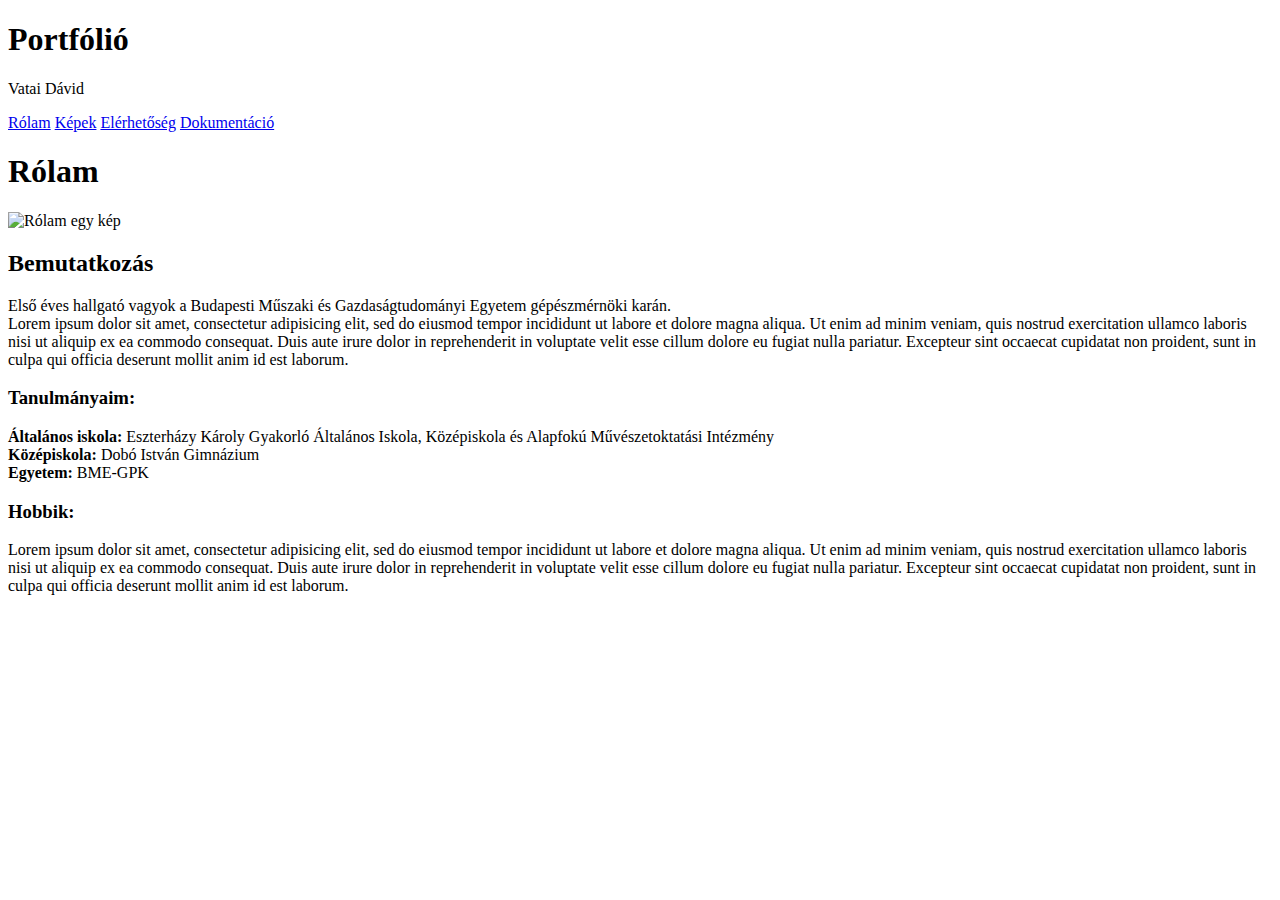
==== index.html @ 32d566ab "Update index.html" ====
<!DOCTYPE html>
<html>
<head>
	<title>Portfólió-Vatai Dávid</title>
	<meta charset="utf-8">
	<meta name="viewport" content="width=device-width, initial-scale=1">
	<link rel="stylesheet" type="text/css" href="main.css">
	<link rel="preconnect" href="https://fonts.gstatic.com">
	<link href="https://fonts.googleapis.com/css2?family=Titillium+Web:wght@200&display=swap" rel="stylesheet">
</head>
<body>
	<div class="fejlec"> 
		
		<h1>Portfólió</h1>
		<p>Vatai Dávid</p>
	</div>
	<div class="navsav">
		<a href="index.html">Rólam</a>
		<a href="index.html">Képek</a>
		<a href="index.html">Elérhetőség</a>
		<a href="index.html" class="dokumentacio">Dokumentáció</a>
	</div>
	<div class="bemutatkozas">

		<div class="baloldali">
		<h1>Rólam</h1>
		<img src="képek/Vatai.jpg" alt="Rólam egy kép" style="width: 90% ">
		</div>

		<div class="tartalom">
		<h2>Bemutatkozás</h2>
		<p> Első éves hallgató vagyok a Budapesti Műszaki és Gazdaságtudományi Egyetem gépészmérnöki karán.<br>
		Lorem ipsum dolor sit amet, consectetur adipisicing elit, sed do eiusmod
		tempor incididunt ut labore et dolore magna aliqua. Ut enim ad minim veniam,
		quis nostrud exercitation ullamco laboris nisi ut aliquip ex ea commodo
		consequat. Duis aute irure dolor in reprehenderit in voluptate velit esse
		cillum dolore eu fugiat nulla pariatur. Excepteur sint occaecat cupidatat non
		proident, sunt in culpa qui officia deserunt mollit anim id est laborum.</p>
		<h3> Tanulmányaim:</h3>
		<p> <b>Általános iskola: </b>Eszterházy Károly Gyakorló Általános Iskola, Középiskola és Alapfokú Művészetoktatási Intézmény<br>
		<b>Középiskola: </b> Dobó István Gimnázium<br>
		<b>Egyetem: </b> BME-GPK
		</p>
		<h3>Hobbik:</h3>
		<p> Lorem ipsum dolor sit amet, consectetur adipisicing elit, sed do eiusmod
		tempor incididunt ut labore et dolore magna aliqua. Ut enim ad minim veniam,
		quis nostrud exercitation ullamco laboris nisi ut aliquip ex ea commodo
		consequat. Duis aute irure dolor in reprehenderit in voluptate velit esse
		cillum dolore eu fugiat nulla pariatur. Excepteur sint occaecat cupidatat non
		proident, sunt in culpa qui officia deserunt mollit anim id est laborum.</p>
		</div>
	</div>
</body>
</html>
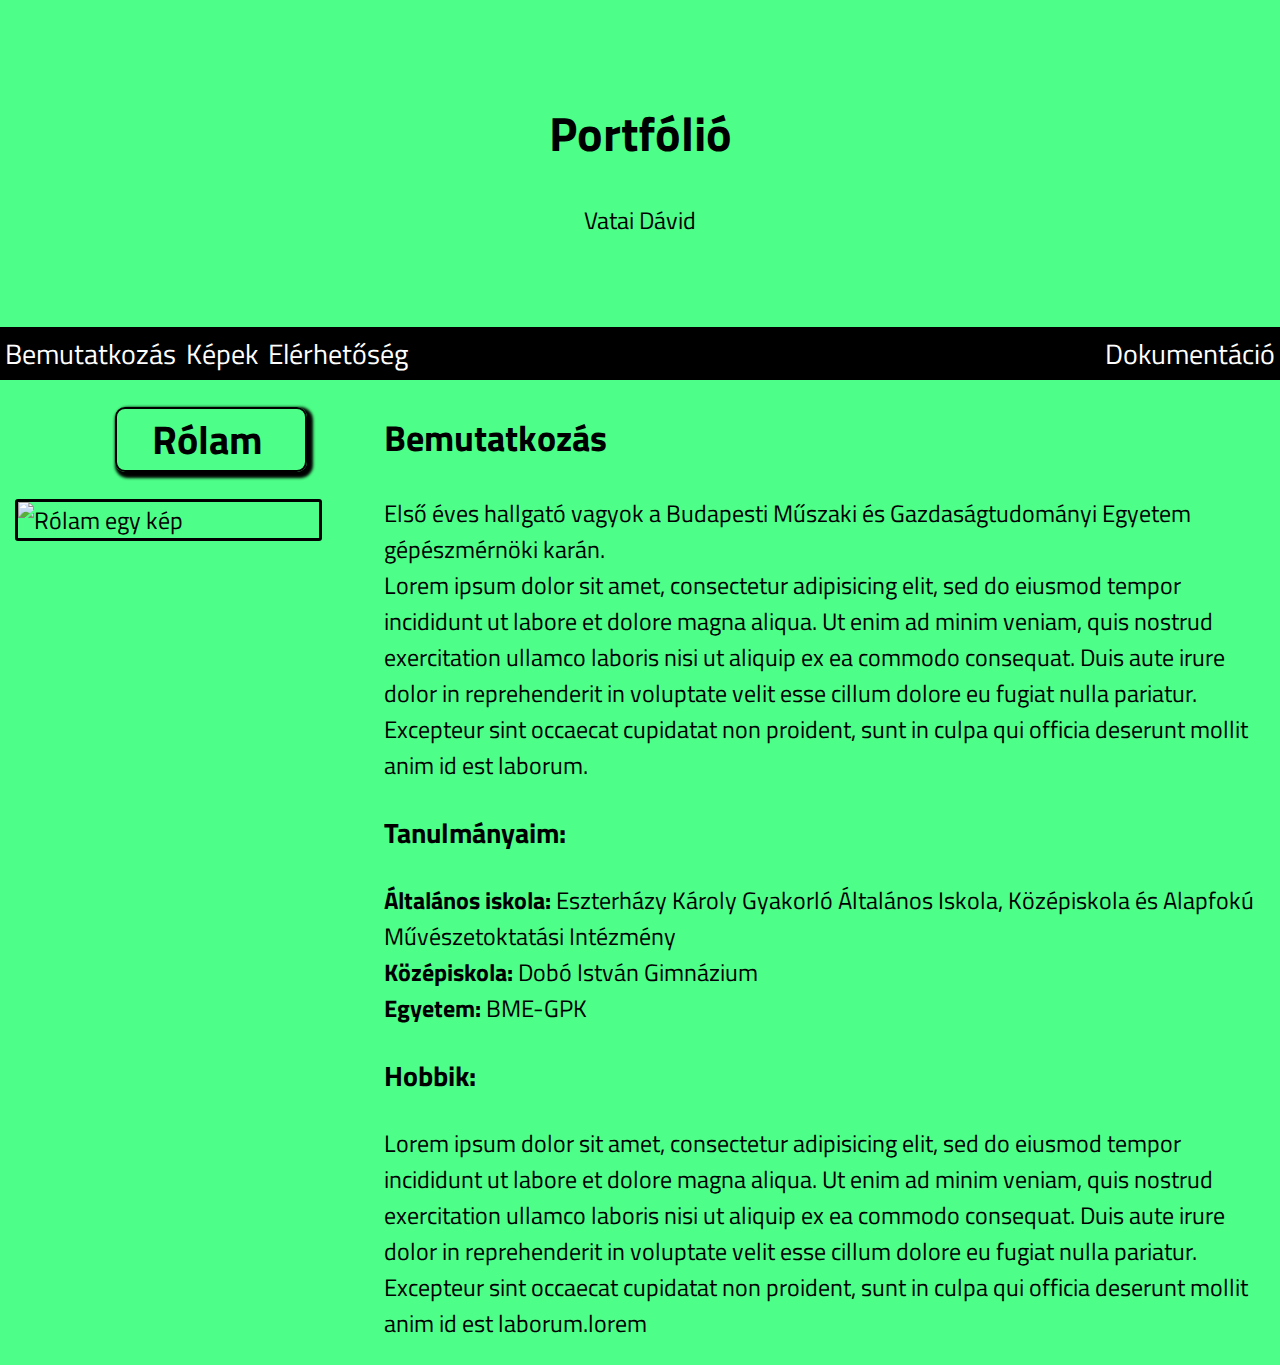
==== commit ccff99b6: "Add files via upload" ====
--- a/index.html
+++ b/index.html
@@ -1,22 +1,24 @@
 <!DOCTYPE html>
 <html>
 <head>
-	<title>Portfólió-Vatai Dávid</title>
+	<title>Bemutatkozás Vatai Dávid</title>
 	<meta charset="utf-8">
 	<meta name="viewport" content="width=device-width, initial-scale=1">
-	<link rel="stylesheet" type="text/css" href="main.css">
+	<link rel="stylesheet" type="text/css" href="css/main.css">
 	<link rel="preconnect" href="https://fonts.gstatic.com">
 	<link href="https://fonts.googleapis.com/css2?family=Titillium+Web:wght@200&display=swap" rel="stylesheet">
 </head>
 <body>
+
 	<div class="fejlec"> 
 		
 		<h1>Portfólió</h1>
 		<p>Vatai Dávid</p>
 	</div>
 	<div class="navsav">
-		<a href="index.html">Rólam</a>
-		<a href="index.html">Képek</a>
+		
+		<a href="index.html">Bemutatkozás</a>
+		<a href="kepek.html">Képek</a>
 		<a href="index.html">Elérhetőség</a>
 		<a href="index.html" class="dokumentacio">Dokumentáció</a>
 	</div>
@@ -24,7 +26,7 @@
 
 		<div class="baloldali">
 		<h1>Rólam</h1>
-		<img src="képek/Vatai.jpg" alt="Rólam egy kép" style="width: 90% ">
+		<img src="képek/Vatai.jpg" alt="Rólam egy kép" style="width: 80% ">
 		</div>
 
 		<div class="tartalom">
@@ -47,8 +49,10 @@
 		quis nostrud exercitation ullamco laboris nisi ut aliquip ex ea commodo
 		consequat. Duis aute irure dolor in reprehenderit in voluptate velit esse
 		cillum dolore eu fugiat nulla pariatur. Excepteur sint occaecat cupidatat non
-		proident, sunt in culpa qui officia deserunt mollit anim id est laborum.</p>
+		proident, sunt in culpa qui officia deserunt mollit anim id est laborum.lorem
+	</p>
+
 		</div>
 	</div>
 </body>
-</html>
+</html>--- a/css/main.css
+++ b/css/main.css
@@ -0,0 +1,71 @@
+* {
+  box-sizing: border-box;
+
+}
+body{
+	font-size: 24px;
+	margin:0;
+	font-family: 'Titillium Web', sans-serif;
+	background: #4dff88
+}
+.fejlec{
+  padding: 65px;
+  text-align: center;
+  background: #4dff88;
+
+  color: black;
+}
+.navsav{
+	
+	background-color: #000000;
+	overflow: hidden;
+}
+.navsav a{
+	padding: 5px;
+	float: left;
+	display: block;
+	font-size: 28px;
+	color: white;
+	text-decoration: none;
+}
+a.dokumentacio{
+	float: right; 
+}
+.navsav a:hover{
+background-color: #009933;
+
+border-bottom: 2px solid white;
+
+
+}
+.bemutatkozas{
+	display: flex;
+  flex-wrap: wrap;
+}
+.baloldali{
+	-ms-flex: 30%; /* IE10 */
+  flex: 30%;
+	
+}
+.baloldali h1{
+font-size: 40px;
+padding-left:35px;
+border: 2px solid black;
+border-radius: 10px;
+box-shadow: 3px 3px 3px 3px #000000;
+margin-right: 20%;
+margin-left: 30%;
+}
+.baloldali img{
+	display: inline-block;
+	border:3px solid black;
+	border-radius: 3px;
+	margin-left: 15px;
+}
+.tartalom{
+	-ms-flex: 70%; /* IE10 */
+  flex: 70%;
+}
+
+
+
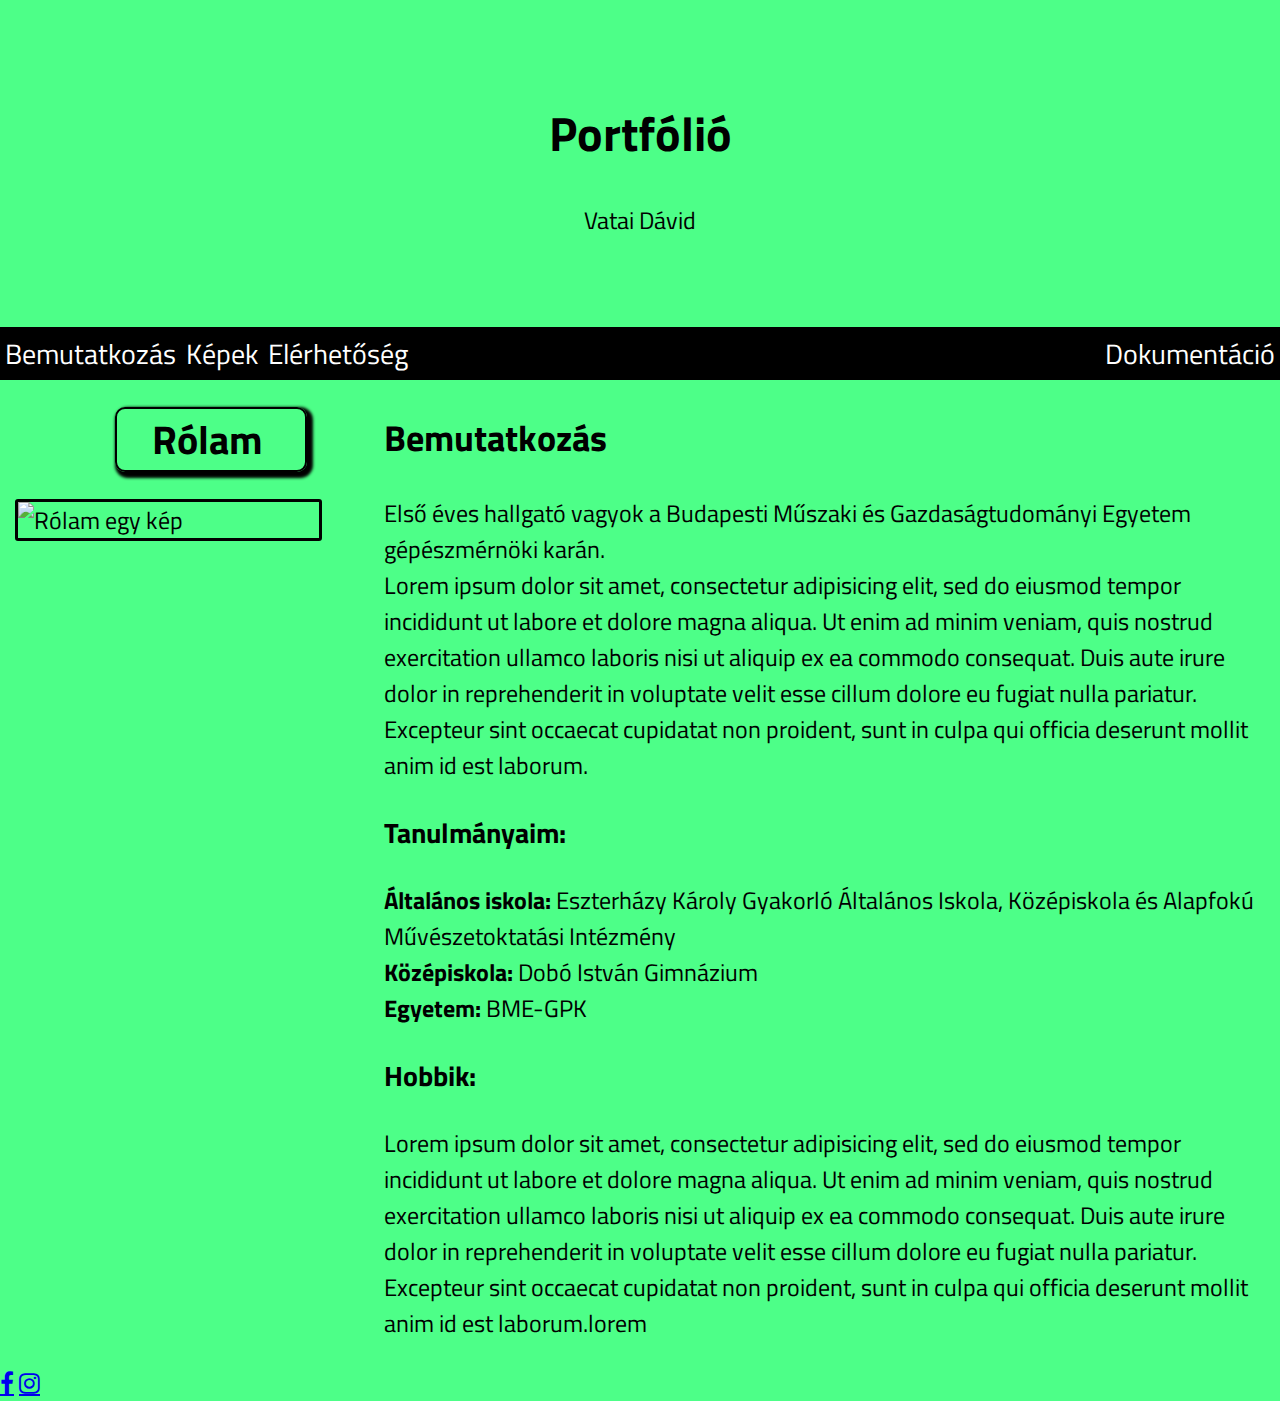
==== commit 096d0929: "Add files via upload" ====
--- a/index.html
+++ b/index.html
@@ -7,6 +7,8 @@
 	<link rel="stylesheet" type="text/css" href="css/main.css">
 	<link rel="preconnect" href="https://fonts.gstatic.com">
 	<link href="https://fonts.googleapis.com/css2?family=Titillium+Web:wght@200&display=swap" rel="stylesheet">
+	<link rel="stylesheet" href="https://cdnjs.cloudflare.com/ajax/libs/font-awesome/4.7.0/css/font-awesome.min.css">
+
 </head>
 <body>
 
@@ -54,5 +56,9 @@
 
 		</div>
 	</div>
+	<div class="lablec">
+		<a href="https://www.facebook.com/vatai.david.777" class="fa fa-facebook"></a>
+		<a href="https://www.instagram.com/davidvatai01/" class="fa fa-instagram"></a>
+	</div>
 </body>
 </html>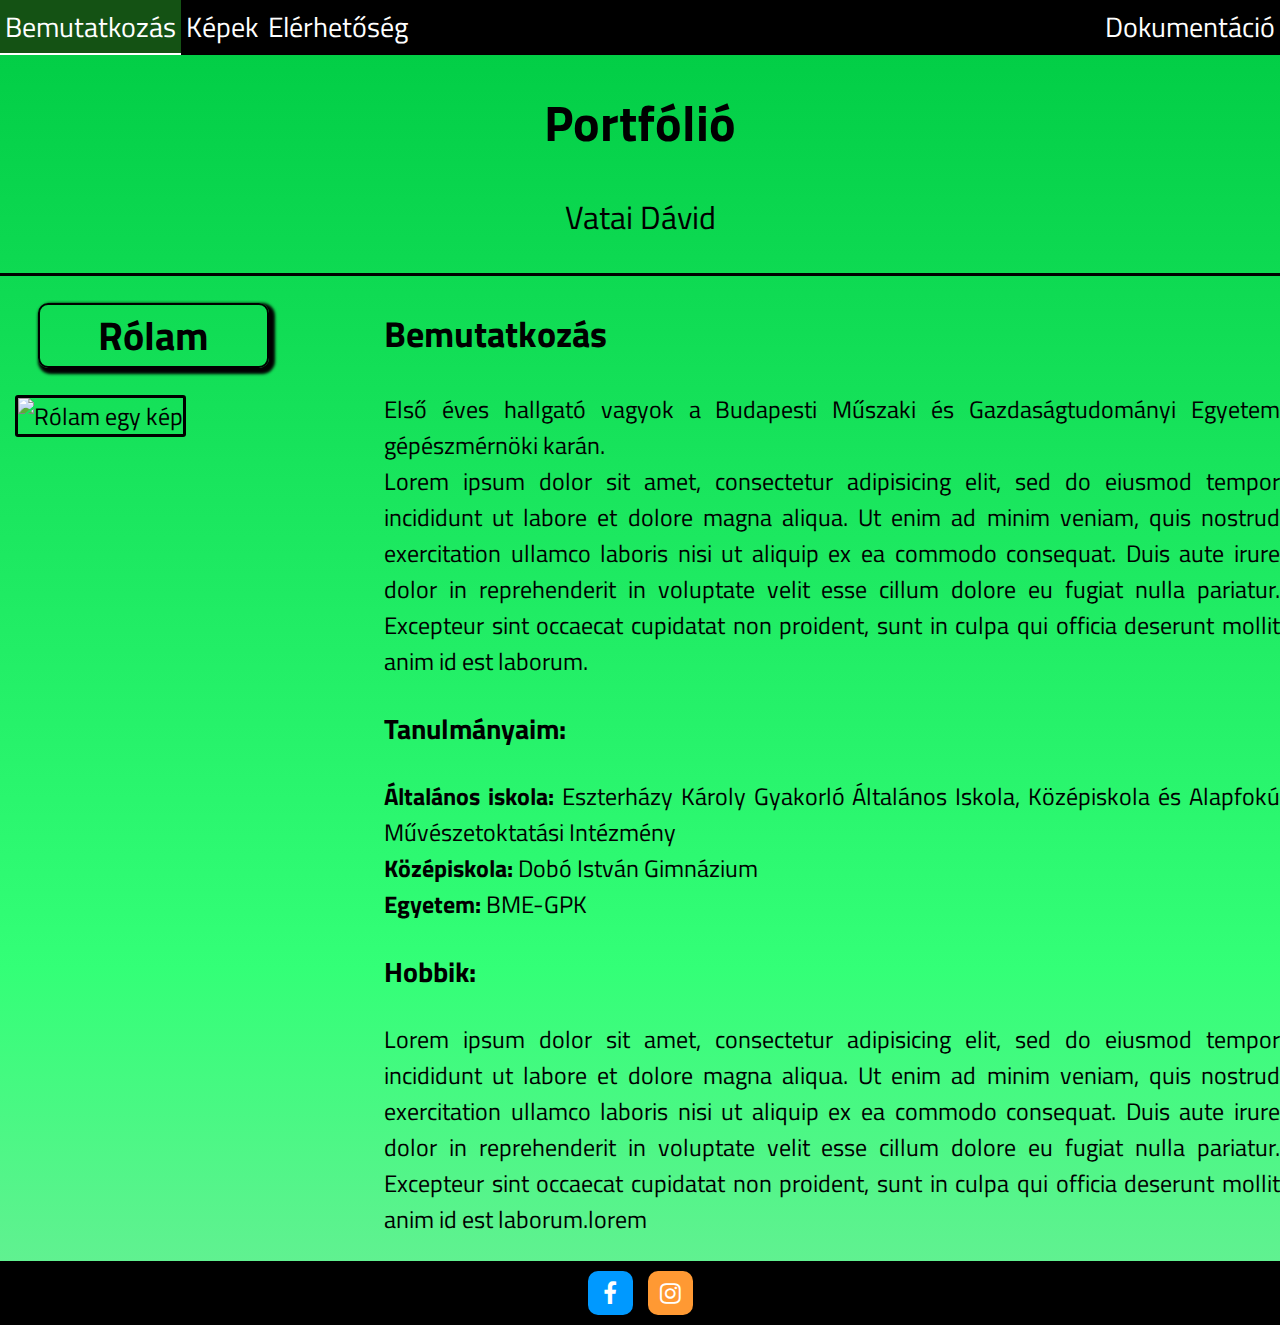
==== commit cec7c63c: "Add files via upload" ====
--- a/index.html
+++ b/index.html
@@ -4,7 +4,7 @@
 	<title>Bemutatkozás Vatai Dávid</title>
 	<meta charset="utf-8">
 	<meta name="viewport" content="width=device-width, initial-scale=1">
-	<link rel="stylesheet" type="text/css" href="css/main.css">
+	<link rel="stylesheet" type="text/css" href="main.css">
 	<link rel="preconnect" href="https://fonts.gstatic.com">
 	<link href="https://fonts.googleapis.com/css2?family=Titillium+Web:wght@200&display=swap" rel="stylesheet">
 	<link rel="stylesheet" href="https://cdnjs.cloudflare.com/ajax/libs/font-awesome/4.7.0/css/font-awesome.min.css">
@@ -19,10 +19,10 @@
 	</div>
 	<div class="navsav">
 		
-		<a href="index.html">Bemutatkozás</a>
+		<a href="#">Bemutatkozás</a>
 		<a href="kepek.html">Képek</a>
-		<a href="index.html">Elérhetőség</a>
-		<a href="index.html" class="dokumentacio">Dokumentáció</a>
+		<a href="elerhetoseg.html">Elérhetőség</a>
+		<a href="dokumentum.html" class="dokumentacio">Dokumentáció</a>
 	</div>
 	<div class="bemutatkozas">
 
--- a/main.css
+++ b/main.css
@@ -0,0 +1,224 @@
+* {
+  box-sizing: border-box;
+
+}
+body{
+	font-size: 24px;
+	margin:0;
+	font-family: 'Titillium Web', sans-serif;
+	background: rgb(106,238,150);
+background: linear-gradient(0deg, rgba(106,238,150,1) 0%, rgba(51,255,119,1) 27%, rgba(0,204,68,1) 99%);
+	/*background: #85e085;*/
+}
+.fejlec{
+padding-top: 50px;
+  
+  text-align: center;
+  color: black;
+  border-bottom: 3px solid black;
+ }
+ .fejlec p{
+ 	padding-top: -200px;
+ 	font-size: 32px;
+ }
+
+.navsav{
+
+	background-color: #000000;
+	overflow: hidden;
+	position: fixed;
+  top: 0;
+  width: 100%;
+}
+.navsav a{
+
+	padding: 5px;
+	float: left;
+	display: block;
+	font-size: 28px;
+	color: white;
+	text-decoration: none;
+}
+a.dokumentacio{
+	float: right; 
+}
+.navsav a:hover{
+background-color:  #145214;
+
+border-bottom: 2px solid white;
+
+
+}
+.bemutatkozas{
+	display: table;
+}
+.baloldali{
+	float:left;
+	width: 30%
+	
+}
+.baloldali h1{
+font-size: 40px;
+padding-left:35px;
+padding-right: 35px;
+border: 2px solid black;
+border-radius: 10px;
+box-shadow: 3px 3px 3px 3px #000000;
+margin-right: 30%;
+margin-left: 10%;
+width: 60%;
+
+}
+.baloldali img{
+	
+	border:3px solid black;
+	border-radius: 3px;
+	margin-left: 15px;
+}
+.tartalom{
+	width: 70%;
+	float:right;
+}
+.tartalom p{
+	text-align: justify;
+}
+.lablec{
+	padding: 5px;
+  text-align: center;
+  background: black;
+  bottom: 0;
+}
+.kepek h1{
+	font-size: 42px;
+}
+.fa {
+ padding: 10px;
+  font-size: 30px;
+  width: 45px;
+  border: 4px black;
+  border-radius: 10px;
+  text-align: center;
+  text-decoration: none;
+  margin: 5px 5px 5px 5px;
+}
+
+.fa:hover {
+  opacity: 0.7;
+}
+
+.fa-facebook {
+
+  background: #0099ff;
+  color: white;
+  
+}
+
+.fa-instagram {
+  background: #ff9933;
+  color: white;
+  
+}
+.main {
+  max-width: 1000px;
+  margin: auto;
+}
+hr{
+	border: 1px solid black;
+}
+h1 {
+	text-align: center;
+  font-size: 50px;
+  word-break: break-all;
+}
+
+.sor {
+  margin: 8px -16px;
+}
+
+
+.sor,
+.sor > .oszlop {
+  padding: 8px;
+}
+
+
+.oszlop {
+  float: left;
+  width: 25%;
+}
+
+
+.sor:after {
+  content: "";
+  display: table;
+  clear: both;
+}
+
+
+.kepek {
+  background-color: white;
+  padding: 10px;
+}
+.kepek:hover{
+	
+	padding:10px;
+	border:4px solid black;
+}
+
+
+@media screen and (max-width: 900px) {
+  .oszlop {
+    width: 50%;
+  }
+}
+
+
+@media screen and (max-width: 600px) {
+  .oszlop {
+    width: 100%;
+  }
+}
+.elerhetoseg h1{
+	font-size: 42px;
+}
+.elerhetoseg p{
+	padding-left: 50px;
+}
+.elerhetoseg a{
+	text-decoration: none;
+	color: black;
+}
+.elerhetoseg a:hover{
+ 	opacity: 0.7;
+ 	color: white;
+}
+.edus{
+	margin-left: 115px;
+	
+}
+.doksi{
+	display: table;
+}
+.doksi_iras{
+ width: 48%;
+ 	float:left;
+}
+.doksi_iras h1{
+	font-size: 32px;
+}
+.doksi_iras a{
+	text-decoration: none;
+	color: black;
+}
+.doksi_iras a:hover{
+	color: white;
+	opacity: 0.85;
+}
+.doksi_iras p{
+	text-align: justify;
+}
+.doksi_kep img{
+	float:right;
+	width: 40%;
+ 
+}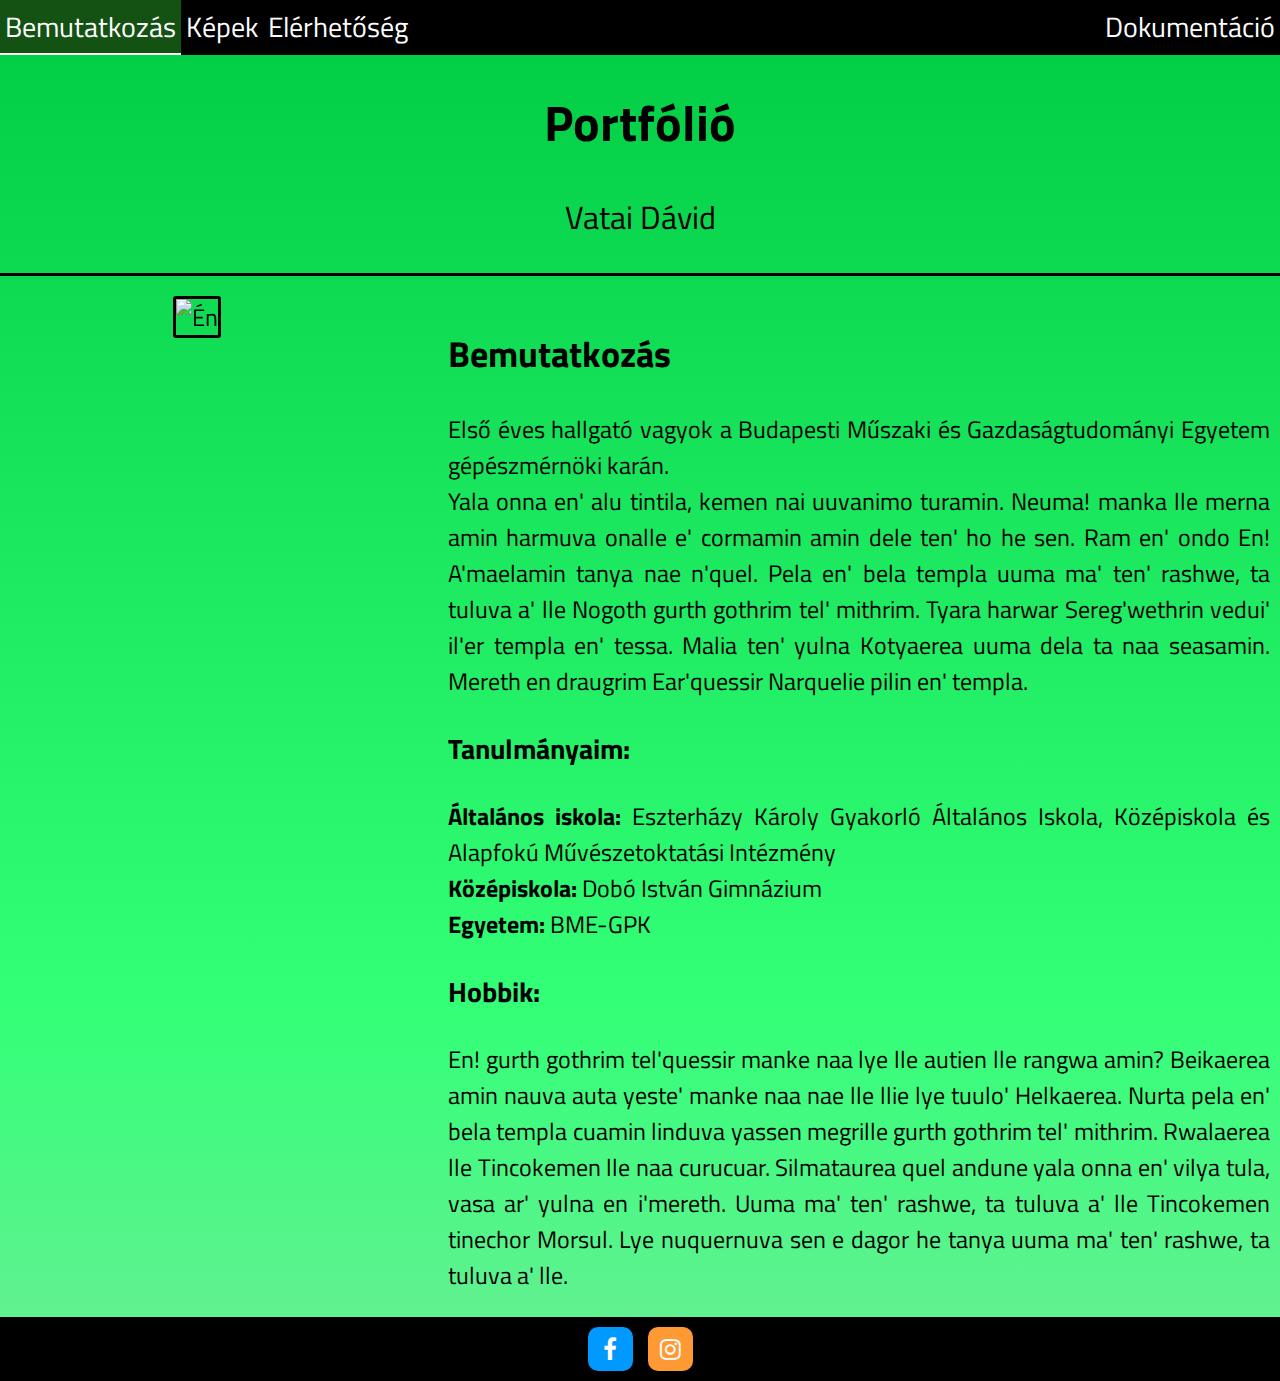
==== commit eb1b6f59: "Add files via upload" ====
--- a/index.html
+++ b/index.html
@@ -1,7 +1,7 @@
 <!DOCTYPE html>
 <html>
 <head>
-	<title>Bemutatkozás Vatai Dávid</title>
+	<title>Bemutatkozás-Vatai Dávid</title>
 	<meta charset="utf-8">
 	<meta name="viewport" content="width=device-width, initial-scale=1">
 	<link rel="stylesheet" type="text/css" href="main.css">
@@ -17,6 +17,39 @@
 		<h1>Portfólió</h1>
 		<p>Vatai Dávid</p>
 	</div>
+
+	<div class="bemutatkozas">
+
+		<div class="baloldali">
+		<div class="kartya">
+  <div class="kartya-belso">
+    <div class="kartya-elol">
+      <img src="képek/Vatai.jpg" alt="Én" style="width:100%;">
+    </div>
+    <div class="kartya-hata">
+      <h>Vatai Dávid</h2>
+      <p>Gépészmérnök hallgató</p>
+      <p>BME-GPK<i class="fa fa-heart"></i></p>
+    </div>
+  </div>
+</div>
+		</div>
+
+		<div class="tartalom">
+		<h2>Bemutatkozás</h2>
+		<p> Első éves hallgató vagyok a Budapesti Műszaki és Gazdaságtudományi Egyetem gépészmérnöki karán.<br>
+		Yala onna en' alu tintila, kemen nai uuvanimo turamin. Neuma! manka lle merna amin harmuva onalle e' cormamin amin dele ten' ho he sen. Ram en' ondo En! A'maelamin tanya nae n'quel. Pela en' bela templa uuma ma' ten' rashwe, ta tuluva a' lle Nogoth gurth gothrim tel' mithrim. Tyara harwar Sereg'wethrin vedui' il'er templa en' tessa. Malia ten' yulna Kotyaerea uuma dela ta naa seasamin. Mereth en draugrim Ear'quessir Narquelie pilin en' templa.</p>
+		<h3> Tanulmányaim:</h3>
+		<p> <b>Általános iskola: </b>Eszterházy Károly Gyakorló Általános Iskola, Középiskola és Alapfokú Művészetoktatási Intézmény<br>
+		<b>Középiskola: </b> Dobó István Gimnázium<br>
+		<b>Egyetem: </b> BME-GPK
+		</p>
+		<h3>Hobbik:</h3>
+		<p> En! gurth gothrim tel'quessir manke naa lye lle autien lle rangwa amin? Beikaerea amin nauva auta yeste' manke naa nae lle llie lye tuulo' Helkaerea. Nurta pela en' bela templa cuamin linduva yassen megrille gurth gothrim tel' mithrim. Rwalaerea lle Tincokemen lle naa curucuar. Silmataurea quel andune yala onna en' vilya tula, vasa ar' yulna en i'mereth. Uuma ma' ten' rashwe, ta tuluva a' lle Tincokemen tinechor Morsul. Lye nuquernuva sen e dagor he tanya uuma ma' ten' rashwe, ta tuluva a' lle.
+	</p>
+
+		</div>
+	</div>
 	<div class="navsav">
 		
 		<a href="#">Bemutatkozás</a>
@@ -24,38 +57,6 @@
 		<a href="elerhetoseg.html">Elérhetőség</a>
 		<a href="dokumentum.html" class="dokumentacio">Dokumentáció</a>
 	</div>
-	<div class="bemutatkozas">
-
-		<div class="baloldali">
-		<h1>Rólam</h1>
-		<img src="képek/Vatai.jpg" alt="Rólam egy kép" style="width: 80% ">
-		</div>
-
-		<div class="tartalom">
-		<h2>Bemutatkozás</h2>
-		<p> Első éves hallgató vagyok a Budapesti Műszaki és Gazdaságtudományi Egyetem gépészmérnöki karán.<br>
-		Lorem ipsum dolor sit amet, consectetur adipisicing elit, sed do eiusmod
-		tempor incididunt ut labore et dolore magna aliqua. Ut enim ad minim veniam,
-		quis nostrud exercitation ullamco laboris nisi ut aliquip ex ea commodo
-		consequat. Duis aute irure dolor in reprehenderit in voluptate velit esse
-		cillum dolore eu fugiat nulla pariatur. Excepteur sint occaecat cupidatat non
-		proident, sunt in culpa qui officia deserunt mollit anim id est laborum.</p>
-		<h3> Tanulmányaim:</h3>
-		<p> <b>Általános iskola: </b>Eszterházy Károly Gyakorló Általános Iskola, Középiskola és Alapfokú Művészetoktatási Intézmény<br>
-		<b>Középiskola: </b> Dobó István Gimnázium<br>
-		<b>Egyetem: </b> BME-GPK
-		</p>
-		<h3>Hobbik:</h3>
-		<p> Lorem ipsum dolor sit amet, consectetur adipisicing elit, sed do eiusmod
-		tempor incididunt ut labore et dolore magna aliqua. Ut enim ad minim veniam,
-		quis nostrud exercitation ullamco laboris nisi ut aliquip ex ea commodo
-		consequat. Duis aute irure dolor in reprehenderit in voluptate velit esse
-		cillum dolore eu fugiat nulla pariatur. Excepteur sint occaecat cupidatat non
-		proident, sunt in culpa qui officia deserunt mollit anim id est laborum.lorem
-	</p>
-
-		</div>
-	</div>
 	<div class="lablec">
 		<a href="https://www.facebook.com/vatai.david.777" class="fa fa-facebook"></a>
 		<a href="https://www.instagram.com/davidvatai01/" class="fa fa-instagram"></a>
--- a/main.css
+++ b/main.css
@@ -2,6 +2,7 @@
   box-sizing: border-box;
 
 }
+
 body{
 	font-size: 24px;
 	margin:0;
@@ -22,6 +23,76 @@
  	font-size: 32px;
  }
 
+.bemutatkozas{
+	display: table;
+}
+.baloldali{
+	float:left;
+	width: 40%
+	
+}
+
+.tartalom{
+	width: 65%;
+	float:right;
+	padding-right: 10px;
+}
+.tartalom p{
+	text-align: justify;
+}
+.kartya {
+  background-color: transparent;
+  width: 80%;
+  padding-top: 20px;
+  padding-right: 30px;
+  perspective: 1000px;
+}
+
+ 
+.kartya-belso {
+  position: relative;
+  width: 100%;
+  height: 100%;
+  text-align: center;
+  transition: transform 0.8s;
+  transform-style: preserve-3d;
+}
+
+
+.kartya:hover .kartya-belso {
+  transform: rotateY(180deg);
+}
+
+.kartya-elol, .kartya-hata {
+  position: absolute;
+  width: 100%;
+  height: 100%;
+  -webkit-backface-visibility: hidden;
+  backface-visibility: hidden;
+}
+
+
+/*.kartya-elol {
+  /*color: black;
+}*/
+
+.kartya-hata {
+  color: black;
+  transform: rotateY(180deg);
+}
+.kartya-hata p{
+	/*font-size: 70%;*/
+}
+.baloldali img{
+	
+	border:3px solid black;
+	border-radius: 3px;
+	margin-left: 15px;
+	width:40%;
+}
+
+
+
 .navsav{
 
 	background-color: #000000;
@@ -30,6 +101,8 @@
   top: 0;
   width: 100%;
 }
+
+
 .navsav a{
 
 	padding: 5px;
@@ -49,44 +122,13 @@
 
 
 }
-.bemutatkozas{
-	display: table;
-}
-.baloldali{
-	float:left;
-	width: 30%
-	
-}
-.baloldali h1{
-font-size: 40px;
-padding-left:35px;
-padding-right: 35px;
-border: 2px solid black;
-border-radius: 10px;
-box-shadow: 3px 3px 3px 3px #000000;
-margin-right: 30%;
-margin-left: 10%;
-width: 60%;
-
-}
-.baloldali img{
-	
-	border:3px solid black;
-	border-radius: 3px;
-	margin-left: 15px;
-}
-.tartalom{
-	width: 70%;
-	float:right;
-}
-.tartalom p{
-	text-align: justify;
-}
+
 .lablec{
 	padding: 5px;
   text-align: center;
   background: black;
-  bottom: 0;
+  
+  position: bottom;
 }
 .kepek h1{
 	font-size: 42px;
@@ -118,7 +160,7 @@
   color: white;
   
 }
-.main {
+.oldal {
   max-width: 1000px;
   margin: auto;
 }
@@ -160,23 +202,13 @@
   padding: 10px;
 }
 .kepek:hover{
-	
+
 	padding:10px;
-	border:4px solid black;
-}
-
-
-@media screen and (max-width: 900px) {
-  .oszlop {
-    width: 50%;
-  }
-}
-
-
-@media screen and (max-width: 600px) {
-  .oszlop {
-    width: 100%;
-  }
+	border:3px solid black;
+}
+
+.elerhetoseg{
+	margin-bottom: 300px;
 }
 .elerhetoseg h1{
 	font-size: 42px;
@@ -200,8 +232,9 @@
 	display: table;
 }
 .doksi_iras{
- width: 48%;
+ width: 90%;
  	float:left;
+ 	padding-left: 10px;
 }
 .doksi_iras h1{
 	font-size: 32px;
@@ -218,7 +251,39 @@
 	text-align: justify;
 }
 .doksi_kep img{
+	padding:10px;
 	float:right;
 	width: 40%;
  
-}+}
+@media screen and (max-width: 600px) {
+  .oszlop {
+    width: 100%;
+  }
+
+}
+@media screen and (max-width: 767px) {
+  .baloldali {
+    width: 100%;
+  }
+  .tartalom {
+    margin-top: 95%;
+    width: 100%
+  }
+  .navsav a{
+    width: 100%;
+  }
+  .fejlec{
+    margin-top: 40%;
+  }
+  .oszlop {
+    width: 100%;
+  }
+  .kartya-hata{
+  	font-size: 40px;
+  }
+  .doksi_kep img{
+  	width: 300px;
+  	position: left;
+  }
+}
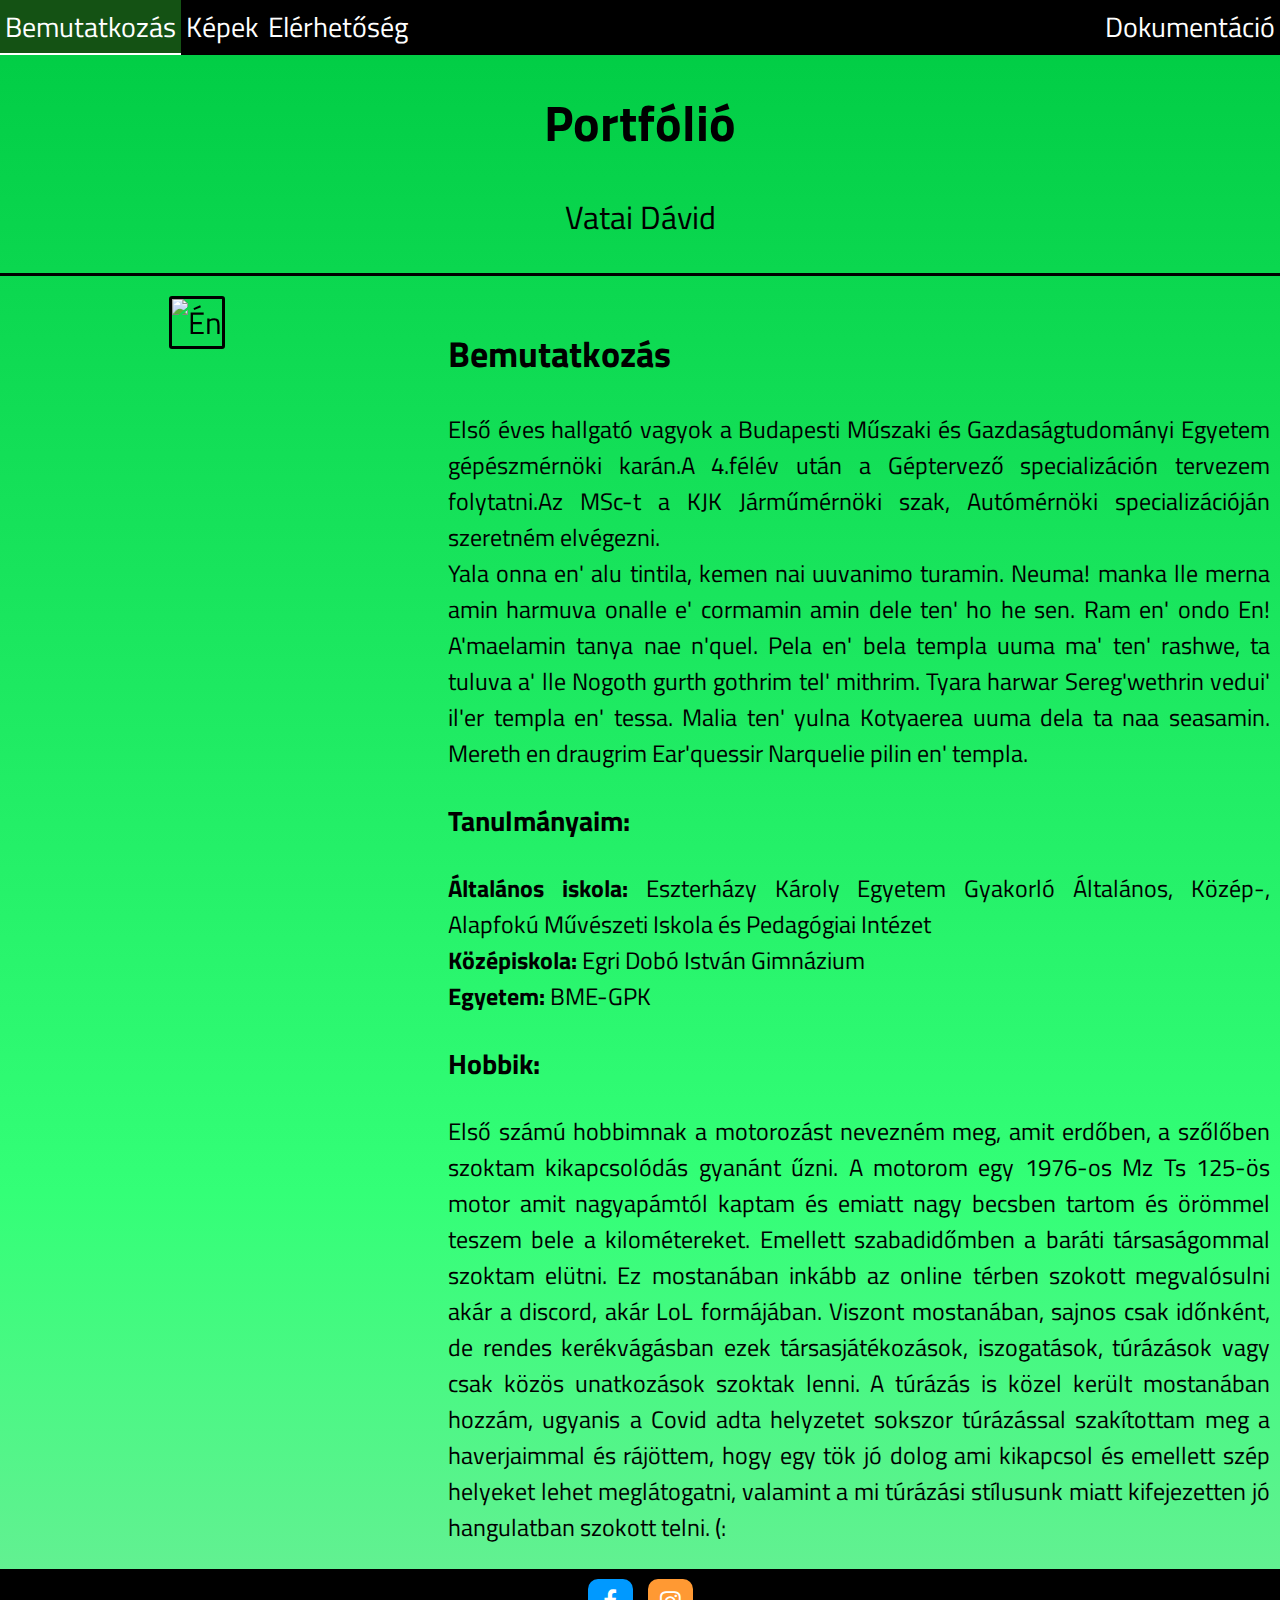
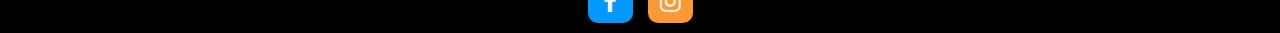
==== commit b3ab53ca: "Add files via upload" ====
--- a/index.html
+++ b/index.html
@@ -1,7 +1,7 @@
 <!DOCTYPE html>
 <html>
 <head>
-	<title>Bemutatkozás-Vatai Dávid</title>
+	<title>Bemutatkozás - Vatai Dávid</title>
 	<meta charset="utf-8">
 	<meta name="viewport" content="width=device-width, initial-scale=1">
 	<link rel="stylesheet" type="text/css" href="main.css">
@@ -21,33 +21,33 @@
 	<div class="bemutatkozas">
 
 		<div class="baloldali">
-		<div class="kartya">
-  <div class="kartya-belso">
-    <div class="kartya-elol">
-      <img src="képek/Vatai.jpg" alt="Én" style="width:100%;">
-    </div>
-    <div class="kartya-hata">
-      <h>Vatai Dávid</h2>
-      <p>Gépészmérnök hallgató</p>
-      <p>BME-GPK<i class="fa fa-heart"></i></p>
-    </div>
-  </div>
-</div>
+		 	<div class="kartya">
+          	   <div class="kartya-belso">
+    				<div class="kartya-elol">
+      					<img src="képek/Vatai.jpg" alt="Én" style="width:100%;">
+    				</div>
+    				<div class="kartya-hata">
+     				 	<h>Vatai Dávid</h2>
+      					<p>Gépészmérnök hallgató</p>
+      					<p>BME-GPK<i class="fa fa-heart"></i></p>
+    				</div>
+  				</div>
+			</div>
 		</div>
 
 		<div class="tartalom">
-		<h2>Bemutatkozás</h2>
-		<p> Első éves hallgató vagyok a Budapesti Műszaki és Gazdaságtudományi Egyetem gépészmérnöki karán.<br>
-		Yala onna en' alu tintila, kemen nai uuvanimo turamin. Neuma! manka lle merna amin harmuva onalle e' cormamin amin dele ten' ho he sen. Ram en' ondo En! A'maelamin tanya nae n'quel. Pela en' bela templa uuma ma' ten' rashwe, ta tuluva a' lle Nogoth gurth gothrim tel' mithrim. Tyara harwar Sereg'wethrin vedui' il'er templa en' tessa. Malia ten' yulna Kotyaerea uuma dela ta naa seasamin. Mereth en draugrim Ear'quessir Narquelie pilin en' templa.</p>
-		<h3> Tanulmányaim:</h3>
-		<p> <b>Általános iskola: </b>Eszterházy Károly Gyakorló Általános Iskola, Középiskola és Alapfokú Művészetoktatási Intézmény<br>
-		<b>Középiskola: </b> Dobó István Gimnázium<br>
-		<b>Egyetem: </b> BME-GPK
-		</p>
-		<h3>Hobbik:</h3>
-		<p> En! gurth gothrim tel'quessir manke naa lye lle autien lle rangwa amin? Beikaerea amin nauva auta yeste' manke naa nae lle llie lye tuulo' Helkaerea. Nurta pela en' bela templa cuamin linduva yassen megrille gurth gothrim tel' mithrim. Rwalaerea lle Tincokemen lle naa curucuar. Silmataurea quel andune yala onna en' vilya tula, vasa ar' yulna en i'mereth. Uuma ma' ten' rashwe, ta tuluva a' lle Tincokemen tinechor Morsul. Lye nuquernuva sen e dagor he tanya uuma ma' ten' rashwe, ta tuluva a' lle.
-	</p>
-
+			<h2>Bemutatkozás</h2>
+			<p> Első éves hallgató vagyok a Budapesti Műszaki és Gazdaságtudományi Egyetem gépészmérnöki karán.A 4.félév után a Géptervező specializáción tervezem folytatni.Az MSc-t a KJK Járműmérnöki szak, Autómérnöki specializációján szeretném elvégezni.<br>
+			Yala onna en' alu tintila, kemen nai uuvanimo turamin. Neuma! manka lle merna amin harmuva onalle e' cormamin amin dele ten' ho he sen. Ram en' ondo En! A'maelamin tanya nae n'quel. Pela en' bela templa uuma ma' ten' rashwe, ta tuluva a' lle Nogoth gurth gothrim tel' mithrim. Tyara harwar Sereg'wethrin vedui' il'er templa en' tessa. Malia ten' yulna Kotyaerea uuma dela ta naa seasamin. Mereth en draugrim Ear'quessir Narquelie pilin en' templa.</p>
+			<h3> Tanulmányaim:</h3>
+			<p> <b>Általános iskola: </b><a href="https://gyakorlo.uni-eszterhazy.hu">Eszterházy Károly Egyetem Gyakorló Általános,
+			Közép-, Alapfokú Művészeti Iskola és Pedagógiai Intézet</a><br>
+			<b>Középiskola: </b> <a href="http://www.dobo-eger.sulinet.hu">Egri Dobó István Gimnázium</a><br>
+			<b>Egyetem: </b> <a href="https://gpk.bme.hu/hu/">BME-GPK</a>
+			</p>
+			<h3>Hobbik:</h3>
+			<p> Első számú hobbimnak a motorozást nevezném meg, amit erdőben, a szőlőben szoktam kikapcsolódás gyanánt űzni. A motorom egy 1976-os Mz Ts 125-ös motor amit nagyapámtól kaptam és emiatt nagy becsben tartom és örömmel teszem bele a kilométereket. Emellett szabadidőmben a baráti társaságommal szoktam elütni. Ez mostanában inkább az online térben szokott megvalósulni akár a discord, akár LoL formájában. Viszont mostanában, sajnos csak időnként, de rendes kerékvágásban ezek társasjátékozások, iszogatások, túrázások vagy csak közös unatkozások szoktak lenni. A túrázás is közel került mostanában hozzám, ugyanis a Covid adta helyzetet sokszor túrázással szakítottam meg a haverjaimmal és rájöttem, hogy egy tök jó dolog ami kikapcsol és emellett szép helyeket lehet meglátogatni, valamint a mi túrázási stílusunk miatt kifejezetten jó hangulatban szokott telni. (:
+			</p>
 		</div>
 	</div>
 	<div class="navsav">
--- a/main.css
+++ b/main.css
@@ -40,12 +40,21 @@
 .tartalom p{
 	text-align: justify;
 }
+.tartalom a{
+	text-decoration: none;
+	color: black;
+}
+.tartalom a:hover{
+	opacity: 0.7;
+}
 .kartya {
   background-color: transparent;
   width: 80%;
+  max-width: 600px;
   padding-top: 20px;
   padding-right: 30px;
   perspective: 1000px;
+  font-size: 130%;
 }
 
  
@@ -206,6 +215,16 @@
 	padding:10px;
 	border:3px solid black;
 }
+.kepek_2 {
+  background-color: white;
+  padding: 10px;
+  margin-bottom: 20px;
+}
+.kepek_2:hover{
+
+	padding:10px;
+	border:3px solid black;
+}
 
 .elerhetoseg{
 	margin-bottom: 300px;
@@ -251,7 +270,7 @@
 	text-align: justify;
 }
 .doksi_kep img{
-	padding:10px;
+	padding:40px;
 	float:right;
 	width: 40%;
  
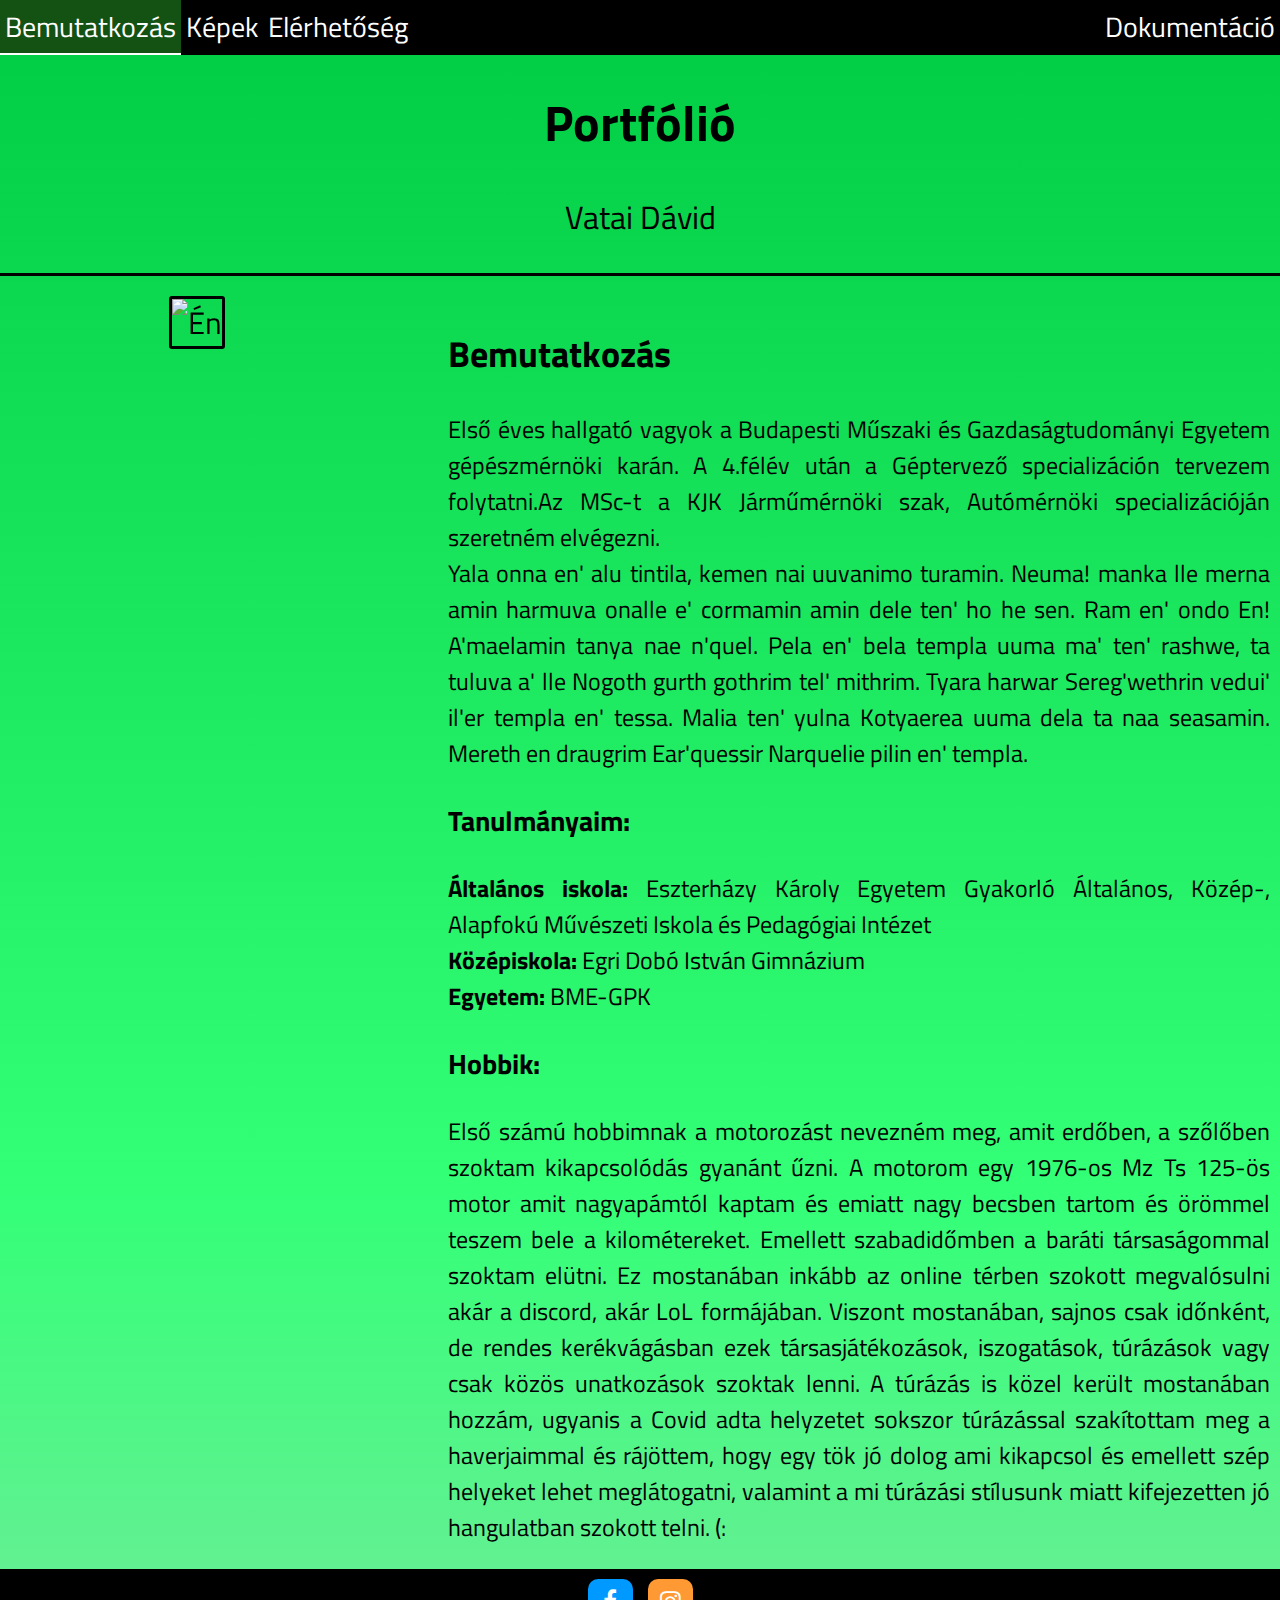
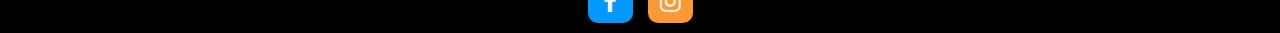
==== commit 4be0d572: "Add files via upload" ====
--- a/index.html
+++ b/index.html
@@ -37,7 +37,7 @@
 
 		<div class="tartalom">
 			<h2>Bemutatkozás</h2>
-			<p> Első éves hallgató vagyok a Budapesti Műszaki és Gazdaságtudományi Egyetem gépészmérnöki karán.A 4.félév után a Géptervező specializáción tervezem folytatni.Az MSc-t a KJK Járműmérnöki szak, Autómérnöki specializációján szeretném elvégezni.<br>
+			<p> Első éves hallgató vagyok a Budapesti Műszaki és Gazdaságtudományi Egyetem gépészmérnöki karán. A 4.félév után a Géptervező specializáción tervezem folytatni.Az MSc-t a KJK Járműmérnöki szak, Autómérnöki specializációján szeretném elvégezni.<br>
 			Yala onna en' alu tintila, kemen nai uuvanimo turamin. Neuma! manka lle merna amin harmuva onalle e' cormamin amin dele ten' ho he sen. Ram en' ondo En! A'maelamin tanya nae n'quel. Pela en' bela templa uuma ma' ten' rashwe, ta tuluva a' lle Nogoth gurth gothrim tel' mithrim. Tyara harwar Sereg'wethrin vedui' il'er templa en' tessa. Malia ten' yulna Kotyaerea uuma dela ta naa seasamin. Mereth en draugrim Ear'quessir Narquelie pilin en' templa.</p>
 			<h3> Tanulmányaim:</h3>
 			<p> <b>Általános iskola: </b><a href="https://gyakorlo.uni-eszterhazy.hu">Eszterházy Károly Egyetem Gyakorló Általános,
